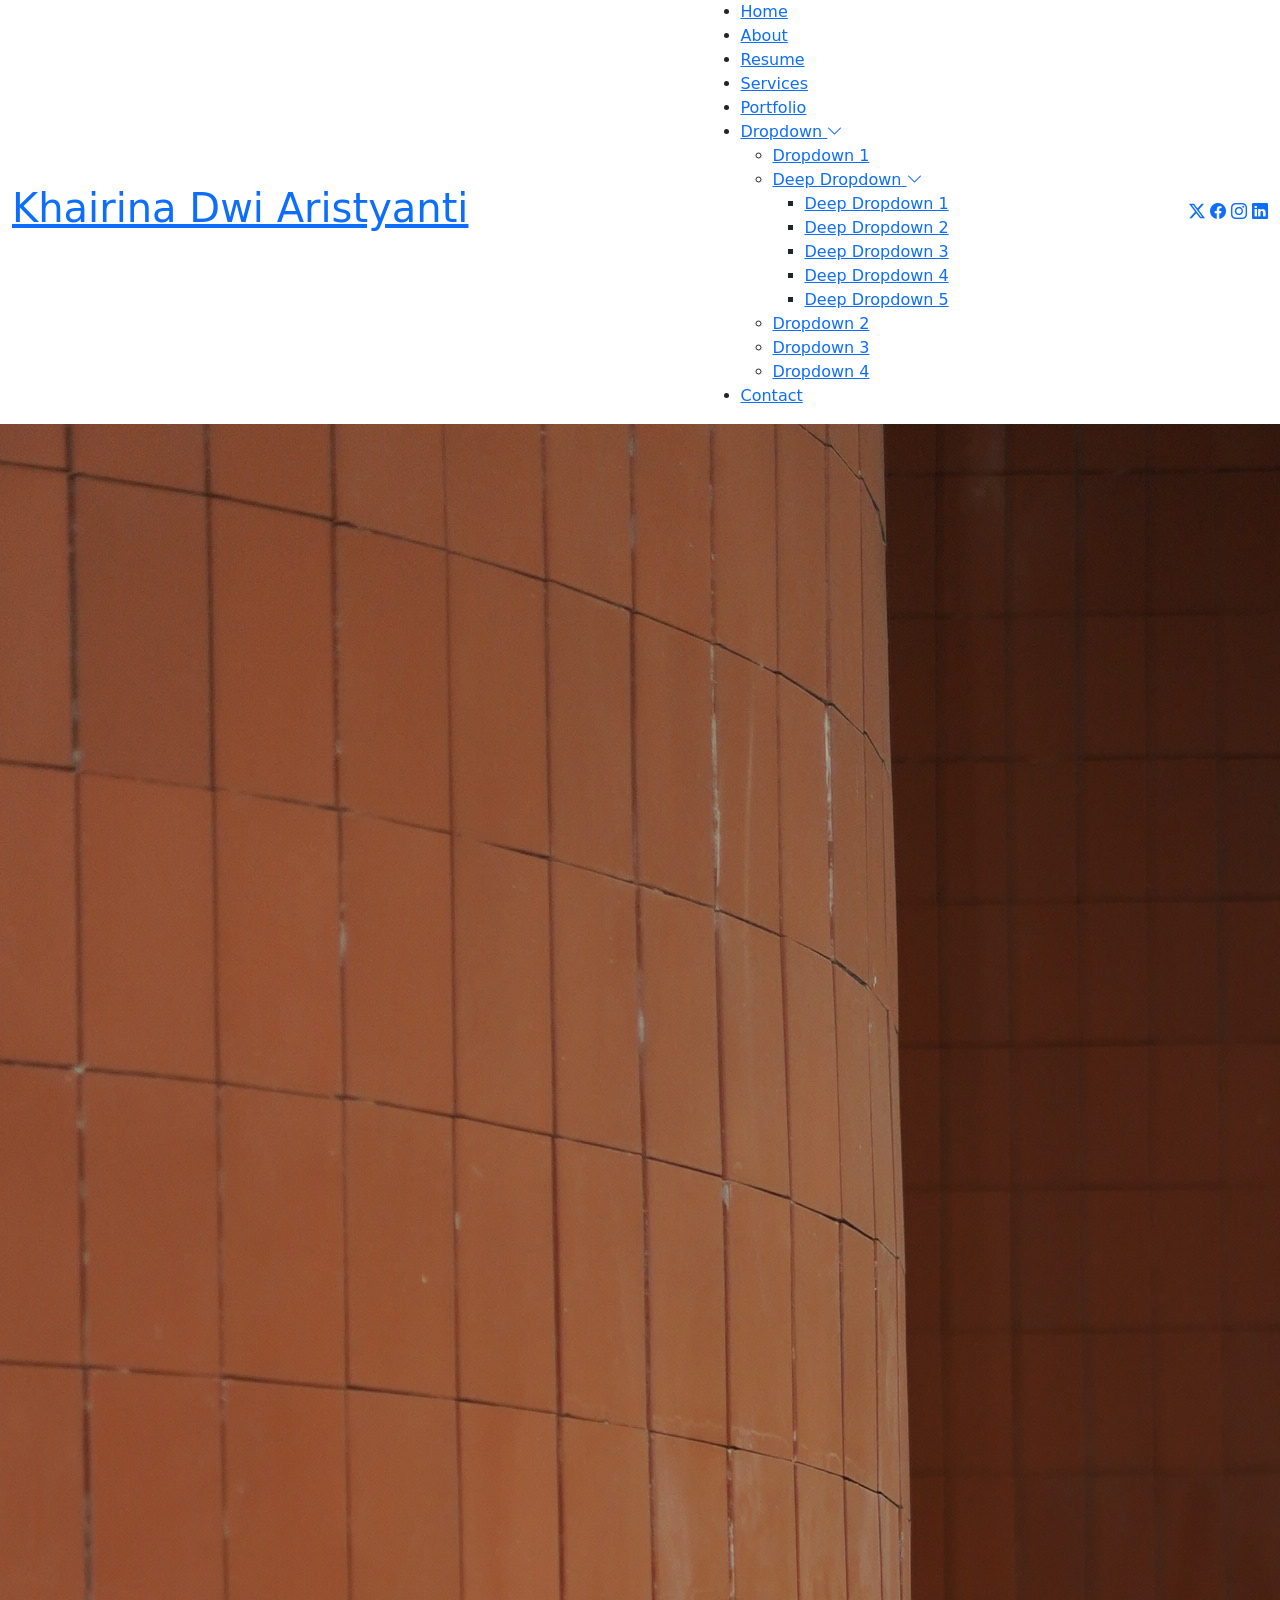
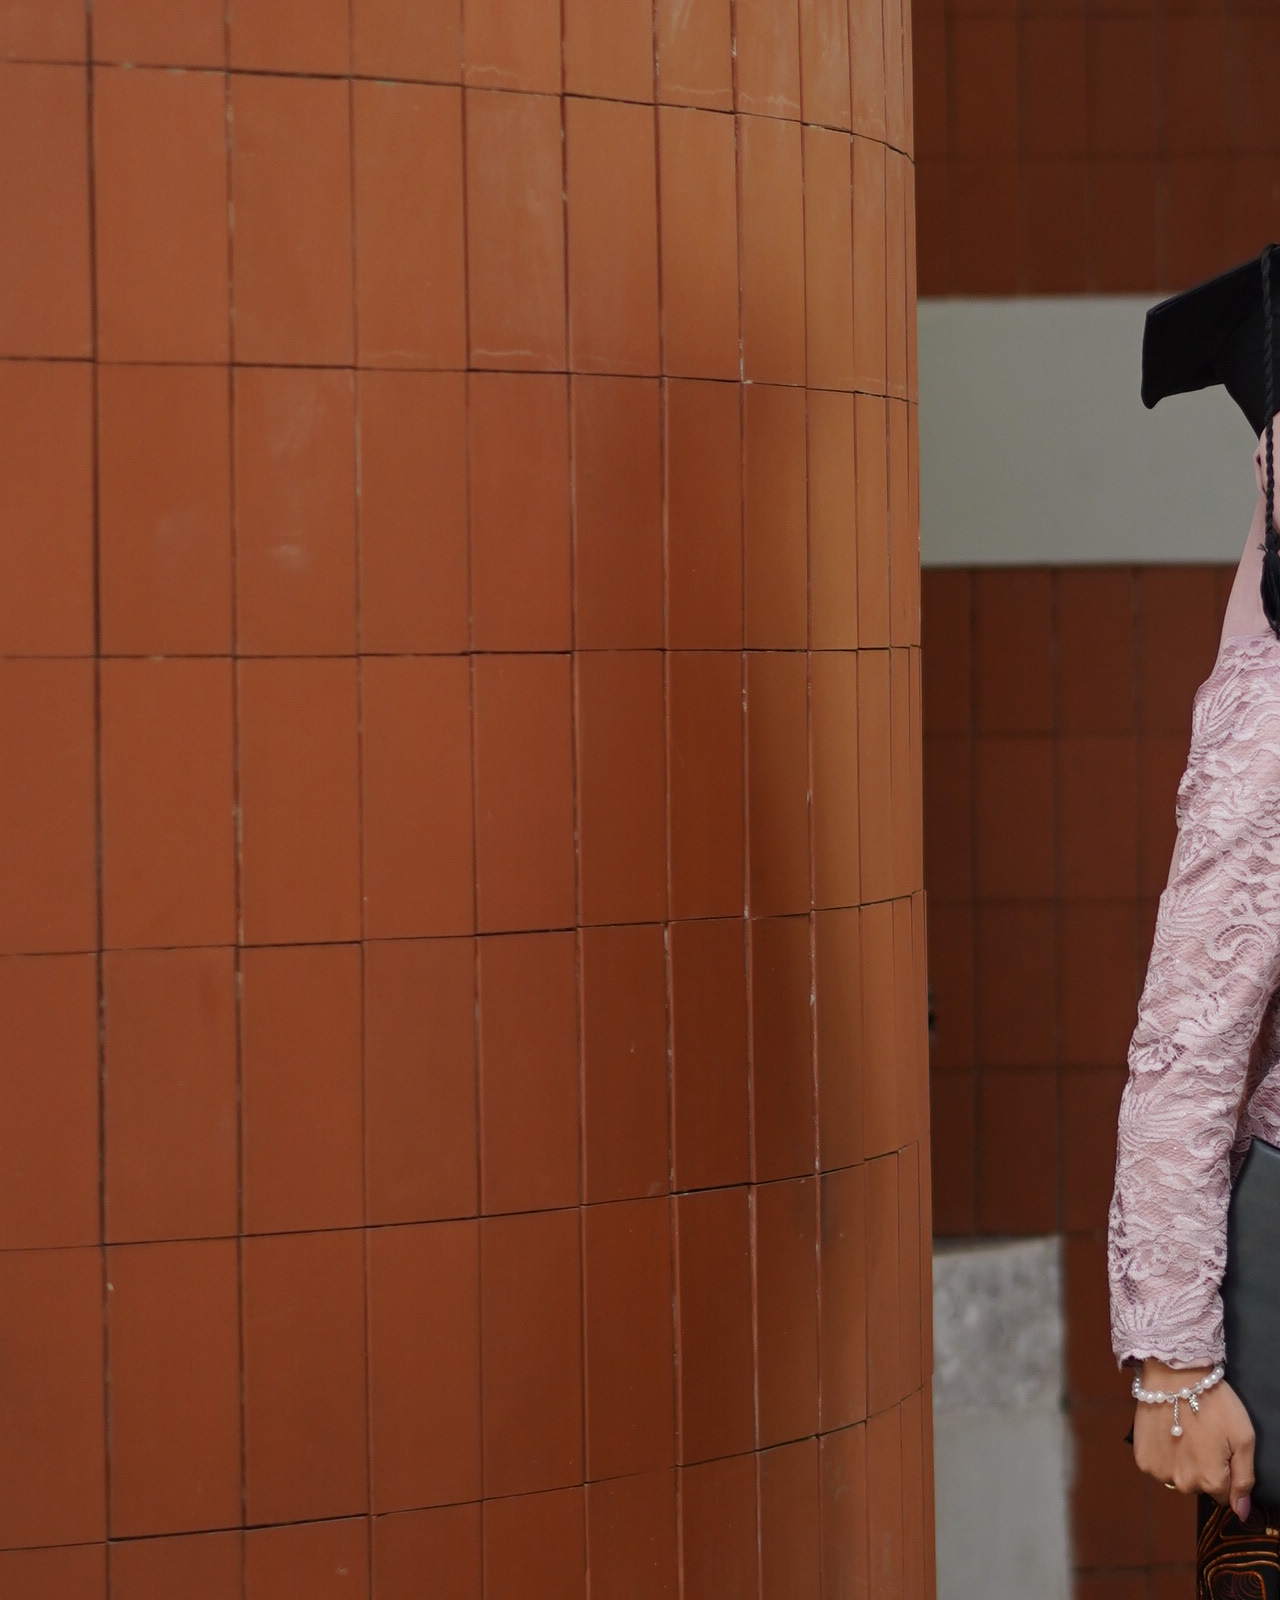
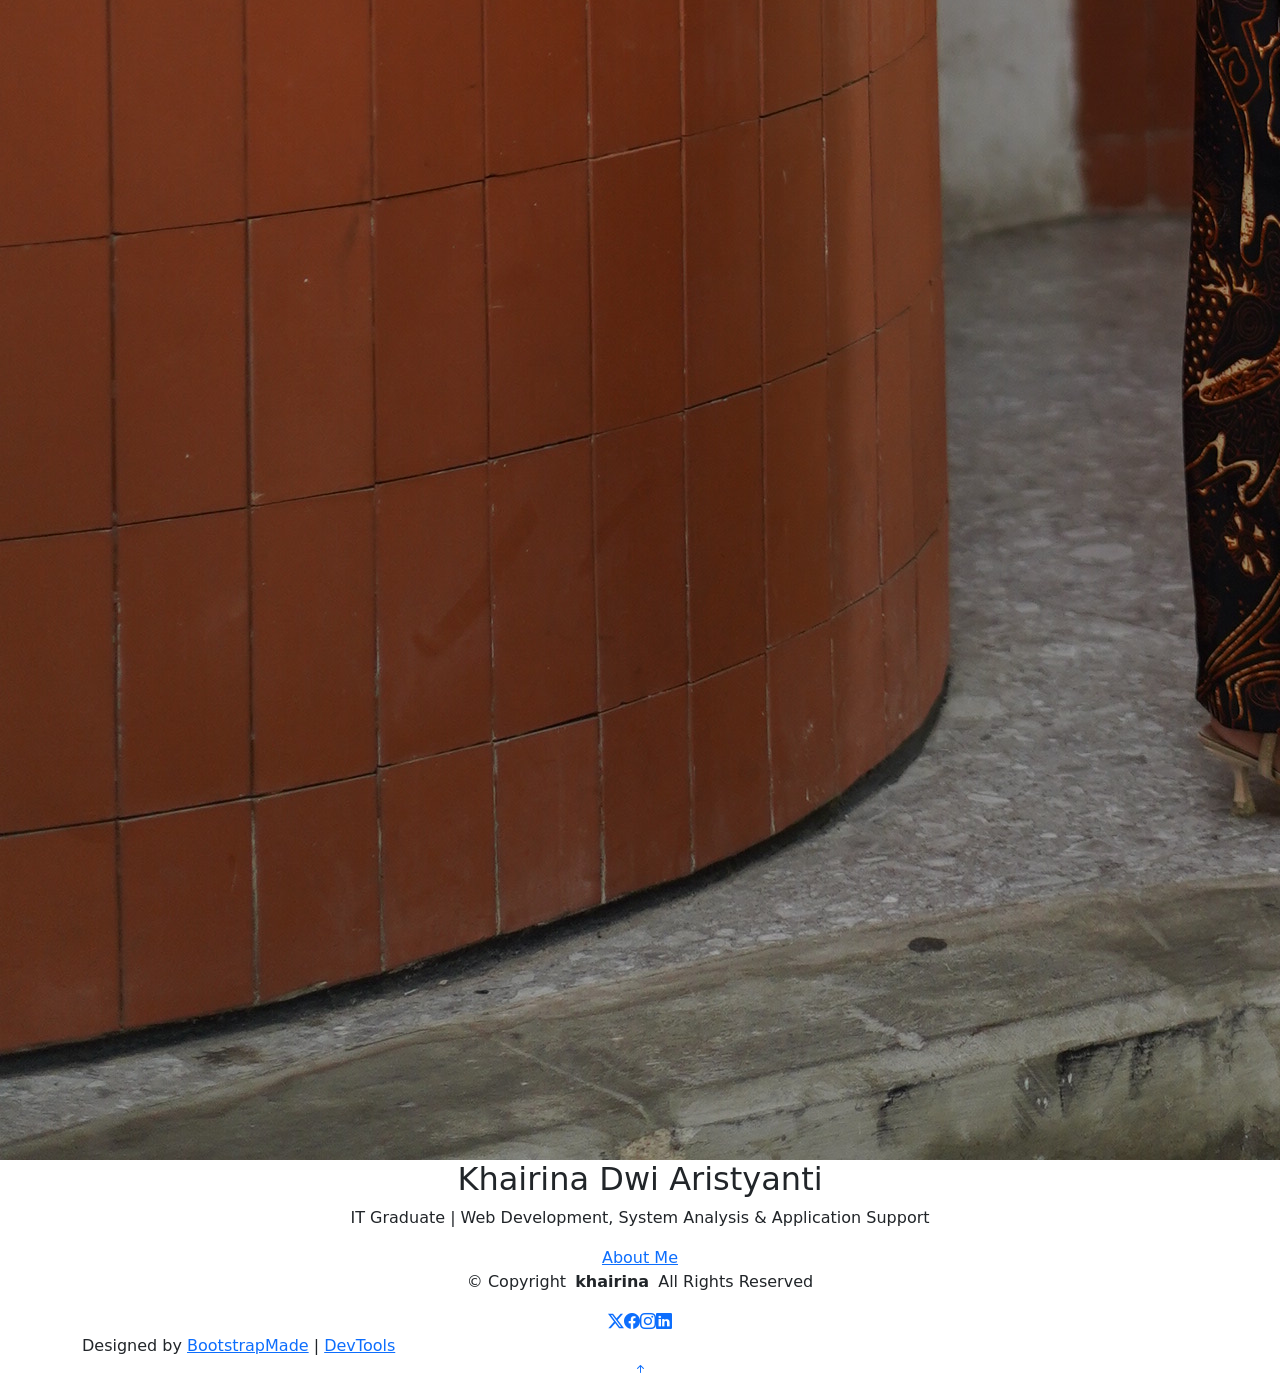
==== index.html @ f82ed117 "first" ====
<!DOCTYPE html>
<html lang="en">

<head>
  <meta charset="utf-8">
  <meta content="width=device-width, initial-scale=1.0" name="viewport">
  <title>Khairina Dwi Aristyanti</title>
  <meta name="description" content="Website portfolio Khairina">
  <meta name="keywords" content="portfolio">

  <!-- Favicons -->
  <link href="assets/img/favicon.png" rel="icon">
  <link href="assets/img/apple-touch-icon.png" rel="apple-touch-icon">

  <!-- Fonts -->
  <link href="https://fonts.googleapis.com" rel="preconnect">
  <link href="https://fonts.gstatic.com" rel="preconnect" crossorigin>
  <link href="https://fonts.googleapis.com/css2?family=Roboto:ital,wght@0,100;0,300;0,400;0,500;0,700;0,900;1,100;1,300;1,400;1,500;1,700;1,900&family=Poppins:ital,wght@0,100;0,200;0,300;0,400;0,500;0,600;0,700;0,800;0,900;1,100;1,200;1,300;1,400;1,500;1,600;1,700;1,800;1,900&family=Raleway:ital,wght@0,100;0,200;0,300;0,400;0,500;0,600;0,700;0,800;0,900;1,100;1,200;1,300;1,400;1,500;1,600;1,700;1,800;1,900&display=swap" rel="stylesheet">

  <!-- Vendor CSS Files -->
  <link href="assets/vendor/bootstrap/css/bootstrap.min.css" rel="stylesheet">
  <link href="assets/vendor/bootstrap-icons/bootstrap-icons.css" rel="stylesheet">
  <link href="assets/vendor/aos/aos.css" rel="stylesheet">
  <link href="assets/vendor/swiper/swiper-bundle.min.css" rel="stylesheet">
  <link href="assets/vendor/glightbox/css/glightbox.min.css" rel="stylesheet">

  <!-- Main CSS File -->
  <link href="assets/css/main.css" rel="stylesheet">

  <!-- =======================================================
  * Template Name: Kelly
  * Template URL: https://bootstrapmade.com/kelly-free-bootstrap-cv-resume-html-template/
  * Updated: Aug 07 2024 with Bootstrap v5.3.3
  * Author: BootstrapMade.com
  * License: https://bootstrapmade.com/license/
  ======================================================== -->
</head>

<body class="index-page">

  <header id="header" class="header d-flex align-items-center light-background sticky-top">
    <div class="container-fluid position-relative d-flex align-items-center justify-content-between">

      <a href="index.html" class="logo d-flex align-items-center me-auto me-xl-0">
        <!-- Uncomment the line below if you also wish to use an image logo -->
        <!-- <img src="assets/img/logo.png" alt=""> -->
        <h1 class="sitename">Khairina Dwi Aristyanti</h1>
      </a>

      <nav id="navmenu" class="navmenu">
        <ul>
          <li><a href="index.html" class="active">Home</a></li>
          <li><a href="about.html">About</a></li>
          <li><a href="resume.html">Resume</a></li>
          <li><a href="services.html">Services</a></li>
          <li><a href="portfolio.html">Portfolio</a></li>
          <li class="dropdown"><a href="#"><span>Dropdown</span> <i class="bi bi-chevron-down toggle-dropdown"></i></a>
            <ul>
              <li><a href="#">Dropdown 1</a></li>
              <li class="dropdown"><a href="#"><span>Deep Dropdown</span> <i class="bi bi-chevron-down toggle-dropdown"></i></a>
                <ul>
                  <li><a href="#">Deep Dropdown 1</a></li>
                  <li><a href="#">Deep Dropdown 2</a></li>
                  <li><a href="#">Deep Dropdown 3</a></li>
                  <li><a href="#">Deep Dropdown 4</a></li>
                  <li><a href="#">Deep Dropdown 5</a></li>
                </ul>
              </li>
              <li><a href="#">Dropdown 2</a></li>
              <li><a href="#">Dropdown 3</a></li>
              <li><a href="#">Dropdown 4</a></li>
            </ul>
          </li>
          <li><a href="contact.html">Contact</a></li>
        </ul>
        <i class="mobile-nav-toggle d-xl-none bi bi-list"></i>
      </nav>

      <div class="header-social-links">
        <a href="#" class="twitter"><i class="bi bi-twitter-x"></i></a>
        <a href="#" class="facebook"><i class="bi bi-facebook"></i></a>
        <a href="#" class="instagram"><i class="bi bi-instagram"></i></a>
        <a href="#" class="linkedin"><i class="bi bi-linkedin"></i></a>
      </div>

    </div>
  </header>

  <main class="main">

    <!-- Hero Section -->
    <section id="hero" class="hero section">

      <img src="assets/img/bg.JPG" alt="" data-aos="fade-in">

      <div class="container text-center" data-aos="zoom-out" data-aos-delay="100">
        <div class="row justify-content-center">
          <div class="col-lg-8">
            <h2>Khairina Dwi Aristyanti</h2>
            <p>IT Graduate | Web Development, System Analysis & Application Support</p>
            <a href="about.html" class="btn-get-started">About Me</a>
          </div>
        </div>
      </div>

    </section><!-- /Hero Section -->

  </main>

  <footer id="footer" class="footer light-background">

    <div class="container">
      <div class="copyright text-center ">
        <p>© <span>Copyright</span> <strong class="px-1 sitename">khairina</strong> <span>All Rights Reserved<br></span></p>
      </div>
      <div class="social-links d-flex justify-content-center">
        <a href=""><i class="bi bi-twitter-x"></i></a>
        <a href=""><i class="bi bi-facebook"></i></a>
        <a href=""><i class="bi bi-instagram"></i></a>
        <a href=""><i class="bi bi-linkedin"></i></a>
      </div>
      <div class="credits">
        <!-- All the links in the footer should remain intact. -->
        <!-- You can delete the links only if you've purchased the pro version. -->
        <!-- Licensing information: https://bootstrapmade.com/license/ -->
        <!-- Purchase the pro version with working PHP/AJAX contact form: [buy-url] -->
        Designed by <a href="https://bootstrapmade.com/">BootstrapMade</a> | <a href="https://bootstrapmade.com/tools/">DevTools</a>
      </div>
    </div>

  </footer>

  <!-- Scroll Top -->
  <a href="#" id="scroll-top" class="scroll-top d-flex align-items-center justify-content-center"><i class="bi bi-arrow-up-short"></i></a>

  <!-- Preloader -->
  <div id="preloader"></div>

  <!-- Vendor JS Files -->
  <script src="assets/vendor/bootstrap/js/bootstrap.bundle.min.js"></script>
  <script src="assets/vendor/php-email-form/validate.js"></script>
  <script src="assets/vendor/aos/aos.js"></script>
  <script src="assets/vendor/waypoints/noframework.waypoints.js"></script>
  <script src="assets/vendor/purecounter/purecounter_vanilla.js"></script>
  <script src="assets/vendor/swiper/swiper-bundle.min.js"></script>
  <script src="assets/vendor/glightbox/js/glightbox.min.js"></script>
  <script src="assets/vendor/imagesloaded/imagesloaded.pkgd.min.js"></script>
  <script src="assets/vendor/isotope-layout/isotope.pkgd.min.js"></script>

  <!-- Main JS File -->
  <script src="assets/js/main.js"></script>

</body>

</html>
---- assets/css/main.css ----
/**
* Template Name: Kelly
* Template URL: https://bootstrapmade.com/kelly-free-bootstrap-cv-resume-html-template/
* Updated: Aug 07 2024 with Bootstrap v5.3.3
* Author: BootstrapMade.com
* License: https://bootstrapmade.com/license/
*/

/*--------------------------------------------------------------
# Font & Color Variables
# Help: https://bootstrapmade.com/color-system/
--------------------------------------------------------------*/
/* Fonts */
:root {
  --default-font: "Roboto",  system-ui, -apple-system, "Segoe UI", Roboto, "Helvetica Neue", Arial, "Noto Sans", "Liberation Sans", sans-serif, "Apple Color Emoji", "Segoe UI Emoji", "Segoe UI Symbol", "Noto Color Emoji";
  --heading-font: "Raleway",  sans-serif;
  --nav-font: "Poppins",  sans-serif;
}

/* Global Colors - The following color variables are used throughout the website. Updating them here will change the color scheme of the entire website */
:root { 
  --background-color: #ffffff; /* Background color for the entire website, including individual sections */
  --default-color: #444444; /* Default color used for the majority of the text content across the entire website */
  --heading-color: #222222; /* Color for headings, subheadings and title throughout the website */
  --accent-color: #34b7a7; /* Accent color that represents your brand on the website. It's used for buttons, links, and other elements that need to stand out */
  --surface-color: #ffffff; /* The surface color is used as a background of boxed elements within sections, such as cards, icon boxes, or other elements that require a visual separation from the global background. */
  --contrast-color: #ffffff; /* Contrast color for text, ensuring readability against backgrounds of accent, heading, or default colors. */
}

/* Nav Menu Colors - The following color variables are used specifically for the navigation menu. They are separate from the global colors to allow for more customization options */
:root {
  --nav-color: #444444;  /* The default color of the main navmenu links */
  --nav-hover-color: #34b7a7; /* Applied to main navmenu links when they are hovered over or active */
  --nav-mobile-background-color: #ffffff; /* Used as the background color for mobile navigation menu */
  --nav-dropdown-background-color: #ffffff; /* Used as the background color for dropdown items that appear when hovering over primary navigation items */
  --nav-dropdown-color: #444444; /* Used for navigation links of the dropdown items in the navigation menu. */
  --nav-dropdown-hover-color: #34b7a7; /* Similar to --nav-hover-color, this color is applied to dropdown navigation links when they are hovered over. */
}

/* Color Presets - These classes override global colors when applied to any section or element, providing reuse of the sam color scheme. */

.light-background {
  --background-color: #e9e8e6;
  --surface-color: #ffffff;
}

.dark-background {
  --background-color: #060606;
  --default-color: #ffffff;
  --heading-color: #ffffff;
  --surface-color: #252525;
  --contrast-color: #ffffff;
}

/* Smooth scroll */
:root {
  scroll-behavior: smooth;
}

/*--------------------------------------------------------------
# General Styling & Shared Classes
--------------------------------------------------------------*/
body {
  color: var(--default-color);
  background-color: var(--background-color);
  font-family: var(--default-font);
}

a {
  color: var(--accent-color);
  text-decoration: none;
  transition: 0.3s;
}

a:hover {
  color: color-mix(in srgb, var(--accent-color), transparent 25%);
  text-decoration: none;
}

h1,
h2,
h3,
h4,
h5,
h6 {
  color: var(--heading-color);
  font-family: var(--heading-font);
}

/* PHP Email Form Messages
------------------------------*/
.php-email-form .error-message {
  display: none;
  background: #df1529;
  color: #ffffff;
  text-align: left;
  padding: 15px;
  margin-bottom: 24px;
  font-weight: 600;
}

.php-email-form .sent-message {
  display: none;
  color: #ffffff;
  background: #059652;
  text-align: center;
  padding: 15px;
  margin-bottom: 24px;
  font-weight: 600;
}

.php-email-form .loading {
  display: none;
  background: var(--surface-color);
  text-align: center;
  padding: 15px;
  margin-bottom: 24px;
}

.php-email-form .loading:before {
  content: "";
  display: inline-block;
  border-radius: 50%;
  width: 24px;
  height: 24px;
  margin: 0 10px -6px 0;
  border: 3px solid var(--accent-color);
  border-top-color: var(--surface-color);
  animation: php-email-form-loading 1s linear infinite;
}

@keyframes php-email-form-loading {
  0% {
    transform: rotate(0deg);
  }

  100% {
    transform: rotate(360deg);
  }
}

/*--------------------------------------------------------------
# Global Header
--------------------------------------------------------------*/
.header {
  color: var(--default-color);
  background-color: var(--background-color);
  padding: 15px 0;
  transition: all 0.5s;
  z-index: 997;
  box-shadow: 0px 0 18px rgba(0, 0, 0, 0.1);
}

.header .logo {
  line-height: 1;
}

.header .logo img {
  max-height: 36px;
  margin-right: 8px;
}

.header .logo h1 {
  font-size: 32px;
  margin: 0;
  font-weight: 300;
  text-transform: uppercase;
  color: var(--heading-color);
}

.header .header-social-links {
  padding-right: 15px;
}

.header .header-social-links a {
  color: color-mix(in srgb, var(--default-color), transparent 40%);
  padding-left: 6px;
  display: inline-block;
  transition: 0.3s;
  font-size: 16px;
}

.header .header-social-links a:hover {
  color: var(--accent-color);
}

.header .header-social-links a i {
  line-height: 0px;
}

@media (max-width: 1200px) {
  .header .logo {
    order: 1;
  }

  .header .header-social-links {
    order: 2;
  }

  .header .navmenu {
    order: 3;
  }
}

/*--------------------------------------------------------------
# Navigation Menu
--------------------------------------------------------------*/
/* Desktop Navigation */
@media (min-width: 1200px) {
  .navmenu {
    padding: 0;
  }

  .navmenu ul {
    margin: 0;
    padding: 0;
    display: flex;
    list-style: none;
    align-items: center;
  }

  .navmenu li {
    position: relative;
  }

  .navmenu>ul>li {
    white-space: nowrap;
    padding: 15px 14px;
  }

  .navmenu>ul>li:last-child {
    padding-right: 0;
  }

  .navmenu a,
  .navmenu a:focus {
    color: var(--nav-color);
    font-size: 15px;
    padding: 0 2px;
    font-family: var(--nav-font);
    font-weight: 400;
    display: flex;
    align-items: center;
    justify-content: space-between;
    white-space: nowrap;
    transition: 0.3s;
    position: relative;
  }

  .navmenu a i,
  .navmenu a:focus i {
    font-size: 12px;
    line-height: 0;
    margin-left: 5px;
    transition: 0.3s;
  }

  .navmenu>ul>li>a:before {
    content: "";
    position: absolute;
    height: 2px;
    bottom: -6px;
    left: 0;
    background-color: var(--nav-hover-color);
    visibility: hidden;
    width: 0px;
    transition: all 0.3s ease-in-out 0s;
  }

  .navmenu a:hover:before,
  .navmenu li:hover>a:before,
  .navmenu .active:before {
    visibility: visible;
    width: 25px;
  }

  .navmenu li:hover>a,
  .navmenu .active,
  .navmenu .active:focus {
    color: var(--nav-hover-color);
  }

  .navmenu .dropdown ul {
    margin: 0;
    padding: 10px 0;
    background: var(--nav-dropdown-background-color);
    display: block;
    position: absolute;
    visibility: hidden;
    left: 14px;
    top: 130%;
    opacity: 0;
    transition: 0.3s;
    border-radius: 4px;
    z-index: 99;
    box-shadow: 0px 0px 30px rgba(0, 0, 0, 0.1);
  }

  .navmenu .dropdown ul li {
    min-width: 200px;
  }

  .navmenu .dropdown ul a {
    padding: 10px 20px;
    font-size: 15px;
    text-transform: none;
    color: var(--nav-dropdown-color);
  }

  .navmenu .dropdown ul a i {
    font-size: 12px;
  }

  .navmenu .dropdown ul a:hover,
  .navmenu .dropdown ul .active:hover,
  .navmenu .dropdown ul li:hover>a {
    color: var(--nav-dropdown-hover-color);
  }

  .navmenu .dropdown:hover>ul {
    opacity: 1;
    top: 100%;
    visibility: visible;
  }

  .navmenu .dropdown .dropdown ul {
    top: 0;
    left: -90%;
    visibility: hidden;
  }

  .navmenu .dropdown .dropdown:hover>ul {
    opacity: 1;
    top: 0;
    left: -100%;
    visibility: visible;
  }
}

/* Mobile Navigation */
@media (max-width: 1199px) {
  .mobile-nav-toggle {
    color: var(--nav-color);
    font-size: 28px;
    line-height: 0;
    margin-right: 10px;
    cursor: pointer;
    transition: color 0.3s;
  }

  .navmenu {
    padding: 0;
    z-index: 9997;
  }

  .navmenu ul {
    display: none;
    list-style: none;
    position: absolute;
    inset: 60px 20px 20px 20px;
    padding: 10px 0;
    margin: 0;
    border-radius: 6px;
    background-color: var(--nav-mobile-background-color);
    border: 1px solid color-mix(in srgb, var(--default-color), transparent 90%);
    box-shadow: none;
    overflow-y: auto;
    transition: 0.3s;
    z-index: 9998;
  }

  .navmenu a,
  .navmenu a:focus {
    color: var(--nav-dropdown-color);
    padding: 10px 20px;
    font-family: var(--nav-font);
    font-size: 17px;
    font-weight: 500;
    display: flex;
    align-items: center;
    justify-content: space-between;
    white-space: nowrap;
    transition: 0.3s;
  }

  .navmenu a i,
  .navmenu a:focus i {
    font-size: 12px;
    line-height: 0;
    margin-left: 5px;
    width: 30px;
    height: 30px;
    display: flex;
    align-items: center;
    justify-content: center;
    border-radius: 50%;
    transition: 0.3s;
    background-color: color-mix(in srgb, var(--accent-color), transparent 90%);
  }

  .navmenu a i:hover,
  .navmenu a:focus i:hover {
    background-color: var(--accent-color);
    color: var(--contrast-color);
  }

  .navmenu a:hover,
  .navmenu .active,
  .navmenu .active:focus {
    color: var(--nav-dropdown-hover-color);
  }

  .navmenu .active i,
  .navmenu .active:focus i {
    background-color: var(--accent-color);
    color: var(--contrast-color);
    transform: rotate(180deg);
  }

  .navmenu .dropdown ul {
    position: static;
    display: none;
    z-index: 99;
    padding: 10px 0;
    margin: 10px 20px;
    background-color: var(--nav-dropdown-background-color);
    transition: all 0.5s ease-in-out;
  }

  .navmenu .dropdown ul ul {
    background-color: rgba(33, 37, 41, 0.1);
  }

  .navmenu .dropdown>.dropdown-active {
    display: block;
    background-color: rgba(33, 37, 41, 0.03);
  }

  .mobile-nav-active {
    overflow: hidden;
  }

  .mobile-nav-active .mobile-nav-toggle {
    color: #fff;
    position: absolute;
    font-size: 32px;
    top: 15px;
    right: 15px;
    margin-right: 0;
    z-index: 9999;
  }

  .mobile-nav-active .navmenu {
    position: fixed;
    overflow: hidden;
    inset: 0;
    background: rgba(33, 37, 41, 0.8);
    transition: 0.3s;
  }

  .mobile-nav-active .navmenu>ul {
    display: block;
  }
}

/*--------------------------------------------------------------
# Global Footer
--------------------------------------------------------------*/
.footer {
  color: var(--default-color);
  background-color: var(--background-color);
  font-size: 14px;
  padding: 40px 0;
  position: relative;
}

.footer .copyright p {
  margin-bottom: 0;
}

.footer .social-links {
  margin-top: 20px;
}

.footer .social-links a {
  display: flex;
  align-items: center;
  justify-content: center;
  width: 40px;
  height: 40px;
  border-radius: 50%;
  border: 1px solid color-mix(in srgb, var(--default-color), transparent 50%);
  font-size: 16px;
  color: color-mix(in srgb, var(--default-color), transparent 50%);
  margin: 0 5px;
  transition: 0.3s;
}

.footer .social-links a:hover {
  color: var(--accent-color);
  border-color: var(--accent-color);
}

.footer .credits {
  margin-top: 10px;
  font-size: 13px;
  text-align: center;
}

/*--------------------------------------------------------------
# Preloader
--------------------------------------------------------------*/
#preloader {
  position: fixed;
  inset: 0;
  z-index: 9999;
  overflow: hidden;
  background-color: var(--background-color);
  transition: all 0.6s ease-out;
  width: 100%;
  height: 100vh;
}

#preloader:before,
#preloader:after {
  content: "";
  position: absolute;
  border: 4px solid var(--accent-color);
  border-radius: 50%;
  animation: animate-preloader 2s cubic-bezier(0, 0.2, 0.8, 1) infinite;
}

#preloader:after {
  animation-delay: -0.5s;
}

@keyframes animate-preloader {
  0% {
    width: 10px;
    height: 10px;
    top: calc(50% - 5px);
    left: calc(50% - 5px);
    opacity: 1;
  }

  100% {
    width: 72px;
    height: 72px;
    top: calc(50% - 36px);
    left: calc(50% - 36px);
    opacity: 0;
  }
}

/*--------------------------------------------------------------
# Scroll Top Button
--------------------------------------------------------------*/
.scroll-top {
  position: fixed;
  visibility: hidden;
  opacity: 0;
  right: 15px;
  bottom: -15px;
  z-index: 99999;
  background-color: var(--accent-color);
  width: 44px;
  height: 44px;
  border-radius: 50px;
  transition: all 0.4s;
}

.scroll-top i {
  font-size: 24px;
  color: var(--contrast-color);
  line-height: 0;
}

.scroll-top:hover {
  background-color: color-mix(in srgb, var(--accent-color), transparent 20%);
  color: var(--contrast-color);
}

.scroll-top.active {
  visibility: visible;
  opacity: 1;
  bottom: 15px;
}

/*--------------------------------------------------------------
# Disable aos animation delay on mobile devices
--------------------------------------------------------------*/
@media screen and (max-width: 768px) {
  [data-aos-delay] {
    transition-delay: 0 !important;
  }
}

/*--------------------------------------------------------------
# Global Page Titles & Breadcrumbs
--------------------------------------------------------------*/
.page-title {
  color: var(--default-color);
  background-color: var(--background-color);
  padding: 25px 0;
  position: relative;
  border-bottom: 1px solid color-mix(in srgb, var(--default-color), transparent 85%);
}

.page-title h1 {
  font-size: 24px;
  font-weight: 400;
}

.page-title .breadcrumbs ol {
  display: flex;
  flex-wrap: wrap;
  list-style: none;
  padding: 0;
  margin: 0;
  font-size: 14px;
  font-weight: 400;
}

.page-title .breadcrumbs ol li+li {
  padding-left: 10px;
}

.page-title .breadcrumbs ol li+li::before {
  content: "/";
  display: inline-block;
  padding-right: 10px;
  color: color-mix(in srgb, var(--default-color), transparent 70%);
}

/*--------------------------------------------------------------
# Global Sections
--------------------------------------------------------------*/
section,
.section {
  color: var(--default-color);
  background-color: var(--background-color);
  padding: 60px 0;
  scroll-margin-top: 100px;
  overflow: clip;
}

@media (max-width: 1199px) {

  section,
  .section {
    scroll-margin-top: 66px;
  }
}

/*--------------------------------------------------------------
# Global Section Titles
--------------------------------------------------------------*/
.section-title {
  text-align: center;
  padding-bottom: 60px;
  position: relative;
}

.section-title h2 {
  font-size: 32px;
  font-weight: 700;
  margin-bottom: 20px;
  padding-bottom: 20px;
  position: relative;
}

.section-title h2:after {
  content: "";
  position: absolute;
  display: block;
  width: 50px;
  height: 3px;
  background: var(--accent-color);
  left: 0;
  right: 0;
  bottom: 0;
  margin: auto;
}

.section-title p {
  margin-bottom: 0;
}

/*--------------------------------------------------------------
# Hero Section
--------------------------------------------------------------*/
.hero {
  width: 100%;
  min-height: calc(100vh - 82px);
  position: relative;
  padding: 80px 0;
  display: flex;
  align-items: center;
  justify-content: center;
}

@media (max-width: 1200px) {
  .hero {
    min-height: calc(100vh - 68px);
  }
}

.hero img {
  position: absolute;
  inset: 0;
  display: block;
  width: 100%;
  height: 100%;
  object-fit: cover;
  z-index: 1;
}

.hero .container {
  position: relative;
  z-index: 3;
}

.hero h2 {
  margin: 0;
  font-size: 48px;
  font-weight: 700;
}

.hero p {
  margin: 10px 0 0 0;
  font-size: 24px;
  color: var(--heading-color);
}

.hero .btn-get-started {
  color: var(--contrast-color);
  background: var(--accent-color);
  font-family: var(--heading-font);
  text-transform: uppercase;
  font-weight: 600;
  font-size: 12px;
  letter-spacing: 1px;
  display: inline-block;
  padding: 12px 40px;
  border-radius: 50px;
  transition: 0.5s;
  margin-top: 30px;
}

.hero .btn-get-started:hover {
  background: color-mix(in srgb, var(--accent-color) 90%, white 20%);
}

@media (max-width: 768px) {
  .hero h2 {
    font-size: 32px;
  }

  .hero p {
    font-size: 18px;
  }
}

/*--------------------------------------------------------------
# About Section
--------------------------------------------------------------*/
.about .content h2 {
  font-weight: 700;
  font-size: 24px;
}

.about .content ul {
  list-style: none;
  padding: 0;
}

.about .content ul li {
  margin-bottom: 20px;
  display: flex;
  align-items: center;
}

.about .content ul strong {
  margin-right: 10px;
}

.about .content ul i {
  font-size: 16px;
  margin-right: 5px;
  color: var(--accent-color);
  line-height: 0;
}

/*--------------------------------------------------------------
# Skills Section
--------------------------------------------------------------*/
.skills .progress {
  height: 60px;
  display: block;
  background: none;
  border-radius: 0;
}

.skills .progress .skill {
  color: var(--heading-color);
  padding: 0;
  margin: 0 0 6px 0;
  text-transform: uppercase;
  display: block;
  font-weight: 600;
  font-family: var(--heading-font);
}

.skills .progress .skill .val {
  float: right;
  font-style: normal;
}

.skills .progress-bar-wrap {
  background: color-mix(in srgb, var(--default-color), transparent 90%);
  height: 10px;
}

.skills .progress-bar {
  width: 1px;
  height: 10px;
  transition: 0.9s;
  background-color: var(--accent-color);
}

/*--------------------------------------------------------------
# Stats Section
--------------------------------------------------------------*/
.stats .stats-item {
  padding: 30px;
  width: 100%;
}

.stats .stats-item span {
  color: var(--heading-color);
  font-size: 48px;
  display: block;
  font-weight: 700;
  margin-bottom: 20px;
  padding-bottom: 20px;
  position: relative;
}

.stats .stats-item span:after {
  content: "";
  position: absolute;
  display: block;
  width: 25px;
  height: 3px;
  background: var(--accent-color);
  left: 0;
  right: 0;
  bottom: 0;
  margin: auto;
}

.stats .stats-item p {
  color: color-mix(in srgb, var(--default-color), transparent 40%);
  padding: 0;
  margin: 0;
  font-family: var(--heading-font);
  font-weight: 500;
}

/*--------------------------------------------------------------
# Testimonials Section
--------------------------------------------------------------*/
.testimonials .section-header {
  margin-bottom: 40px;
}

.testimonials .testimonials-carousel,
.testimonials .testimonials-slider {
  overflow: hidden;
}

.testimonials .testimonial-item {
  text-align: center;
}

.testimonials .testimonial-item .testimonial-img {
  width: 120px;
  border-radius: 50%;
  border: 4px solid var(--background-color);
  margin: 0 auto;
}

.testimonials .testimonial-item h3 {
  font-size: 20px;
  font-weight: bold;
  margin: 10px 0 5px 0;
}

.testimonials .testimonial-item h4 {
  font-size: 14px;
  color: color-mix(in srgb, var(--default-color), transparent 40%);
  margin: 0 0 15px 0;
}

.testimonials .testimonial-item .stars {
  margin-bottom: 15px;
}

.testimonials .testimonial-item .stars i {
  color: #ffc107;
  margin: 0 1px;
}

.testimonials .testimonial-item .quote-icon-left,
.testimonials .testimonial-item .quote-icon-right {
  color: color-mix(in srgb, var(--accent-color), transparent 50%);
  font-size: 26px;
  line-height: 0;
}

.testimonials .testimonial-item .quote-icon-left {
  display: inline-block;
  left: -5px;
  position: relative;
}

.testimonials .testimonial-item .quote-icon-right {
  display: inline-block;
  right: -5px;
  position: relative;
  top: 10px;
  transform: scale(-1, -1);
}

.testimonials .testimonial-item p {
  font-style: italic;
  margin: 0 auto 15px auto;
}

.testimonials .swiper-wrapper {
  height: auto;
}

.testimonials .swiper-pagination {
  margin-top: 20px;
  position: relative;
}

.testimonials .swiper-pagination .swiper-pagination-bullet {
  width: 12px;
  height: 12px;
  opacity: 1;
  background-color: color-mix(in srgb, var(--default-color), transparent 85%);
}

.testimonials .swiper-pagination .swiper-pagination-bullet-active {
  background-color: var(--accent-color);
}

@media (min-width: 992px) {
  .testimonials .testimonial-item p {
    width: 80%;
  }
}

/*--------------------------------------------------------------
# Resume Section
--------------------------------------------------------------*/
.resume .resume-title {
  color: var(--heading-color);
  font-size: 26px;
  font-weight: 700;
  margin-top: 20px;
  margin-bottom: 20px;
}

.resume .resume-item {
  padding: 0 0 20px 20px;
  margin-top: -2px;
  border-left: 2px solid var(--accent-color);
  position: relative;
}

.resume .resume-item h4 {
  line-height: 18px;
  font-size: 18px;
  font-weight: 600;
  text-transform: uppercase;
  color: color-mix(in srgb, var(--default-color), transparent 20%);
  margin-bottom: 10px;
}

.resume .resume-item h5 {
  font-size: 16px;
  padding: 5px 15px;
  display: inline-block;
  font-weight: 600;
  margin-bottom: 10px;
}

.resume .resume-item ul {
  padding-left: 20px;
}

.resume .resume-item ul li {
  padding-bottom: 10px;
}

.resume .resume-item:last-child {
  padding-bottom: 0;
}

.resume .resume-item::before {
  content: "";
  position: absolute;
  width: 16px;
  height: 16px;
  border-radius: 50px;
  left: -9px;
  top: 0;
  background: var(--background-color);
  border: 2px solid var(--accent-color);
}

/*--------------------------------------------------------------
# Services Section
--------------------------------------------------------------*/
.services .service-item {
  background-color: var(--surface-color);
  box-shadow: 0px 5px 90px 0px rgba(0, 0, 0, 0.1);
  height: 100%;
  padding: 60px 30px;
  text-align: center;
  transition: 0.3s;
  border-radius: 5px;
}

.services .service-item .icon {
  margin: 0 auto;
  width: 100px;
  height: 100px;
  display: flex;
  align-items: center;
  justify-content: center;
  transition: ease-in-out 0.3s;
  position: relative;
}

.services .service-item .icon i {
  font-size: 36px;
  transition: 0.5s;
  position: relative;
}

.services .service-item .icon svg {
  position: absolute;
  top: 0;
  left: 0;
}

.services .service-item .icon svg path {
  transition: 0.5s;
  fill: color-mix(in srgb, var(--default-color), transparent 95%);
}

.services .service-item h3 {
  font-weight: 700;
  margin: 10px 0 15px 0;
  font-size: 22px;
}

.services .service-item p {
  line-height: 24px;
  font-size: 14px;
  margin-bottom: 0;
}

.services .service-item:hover {
  box-shadow: 0px 5px 35px 0px rgba(0, 0, 0, 0.1);
}

.services .service-item.item-cyan i {
  color: #0dcaf0;
}

.services .service-item.item-cyan:hover .icon i {
  color: #fff;
}

.services .service-item.item-cyan:hover .icon path {
  fill: #0dcaf0;
}

.services .service-item.item-orange i {
  color: #fd7e14;
}

.services .service-item.item-orange:hover .icon i {
  color: #fff;
}

.services .service-item.item-orange:hover .icon path {
  fill: #fd7e14;
}

.services .service-item.item-teal i {
  color: #20c997;
}

.services .service-item.item-teal:hover .icon i {
  color: #fff;
}

.services .service-item.item-teal:hover .icon path {
  fill: #20c997;
}

.services .service-item.item-red i {
  color: #df1529;
}

.services .service-item.item-red:hover .icon i {
  color: #fff;
}

.services .service-item.item-red:hover .icon path {
  fill: #df1529;
}

.services .service-item.item-indigo i {
  color: #6610f2;
}

.services .service-item.item-indigo:hover .icon i {
  color: #fff;
}

.services .service-item.item-indigo:hover .icon path {
  fill: #6610f2;
}

.services .service-item.item-pink i {
  color: #f3268c;
}

.services .service-item.item-pink:hover .icon i {
  color: #fff;
}

.services .service-item.item-pink:hover .icon path {
  fill: #f3268c;
}

/*--------------------------------------------------------------
# Portfolio Section
--------------------------------------------------------------*/
.portfolio .portfolio-filters {
  padding: 0;
  margin: 0 auto 20px auto;
  list-style: none;
  text-align: center;
}

.portfolio .portfolio-filters li {
  cursor: pointer;
  display: inline-block;
  padding: 8px 20px 10px 20px;
  margin: 0;
  font-size: 15px;
  font-weight: 500;
  line-height: 1;
  margin-bottom: 5px;
  border-radius: 50px;
  transition: all 0.3s ease-in-out;
  font-family: var(--heading-font);
}

.portfolio .portfolio-filters li:hover,
.portfolio .portfolio-filters li.filter-active {
  color: var(--contrast-color);
  background-color: var(--accent-color);
}

.portfolio .portfolio-filters li:first-child {
  margin-left: 0;
}

.portfolio .portfolio-filters li:last-child {
  margin-right: 0;
}

@media (max-width: 575px) {
  .portfolio .portfolio-filters li {
    font-size: 14px;
    margin: 0 0 10px 0;
  }
}

.portfolio .portfolio-item {
  position: relative;
  overflow: hidden;
}

.portfolio .portfolio-item .portfolio-info {
  opacity: 0;
  position: absolute;
  left: 12px;
  right: 12px;
  bottom: -100%;
  z-index: 3;
  transition: all ease-in-out 0.5s;
  background: color-mix(in srgb, var(--surface-color), transparent 10%);
  padding: 15px;
}

.portfolio .portfolio-item .portfolio-info h4 {
  font-size: 18px;
  font-weight: 600;
  padding-right: 50px;
}

.portfolio .portfolio-item .portfolio-info p {
  color: color-mix(in srgb, var(--default-color), transparent 30%);
  font-size: 14px;
  margin-bottom: 0;
  padding-right: 50px;
}

.portfolio .portfolio-item .portfolio-info .preview-link,
.portfolio .portfolio-item .portfolio-info .details-link {
  position: absolute;
  right: 50px;
  font-size: 24px;
  top: calc(50% - 14px);
  color: color-mix(in srgb, var(--default-color), transparent 30%);
  transition: 0.3s;
  line-height: 0;
}

.portfolio .portfolio-item .portfolio-info .preview-link:hover,
.portfolio .portfolio-item .portfolio-info .details-link:hover {
  color: var(--accent-color);
}

.portfolio .portfolio-item .portfolio-info .details-link {
  right: 14px;
  font-size: 28px;
}

.portfolio .portfolio-item:hover .portfolio-info {
  opacity: 1;
  bottom: 0;
}

/*--------------------------------------------------------------
# Portfolio Details Section
--------------------------------------------------------------*/
.portfolio-details .portfolio-details-slider img {
  width: 100%;
}

.portfolio-details .portfolio-details-slider .swiper-pagination {
  margin-top: 20px;
  position: relative;
}

.portfolio-details .portfolio-details-slider .swiper-pagination .swiper-pagination-bullet {
  width: 12px;
  height: 12px;
  background-color: color-mix(in srgb, var(--default-color), transparent 85%);
  opacity: 1;
}

.portfolio-details .portfolio-details-slider .swiper-pagination .swiper-pagination-bullet-active {
  background-color: var(--accent-color);
}

.portfolio-details .portfolio-info {
  background-color: var(--surface-color);
  padding: 30px;
  box-shadow: 0px 0 30px rgba(0, 0, 0, 0.1);
}

.portfolio-details .portfolio-info h3 {
  font-size: 22px;
  font-weight: 700;
  margin-bottom: 20px;
  padding-bottom: 20px;
  border-bottom: 1px solid color-mix(in srgb, var(--default-color), transparent 85%);
}

.portfolio-details .portfolio-info ul {
  list-style: none;
  padding: 0;
  font-size: 15px;
}

.portfolio-details .portfolio-info ul li+li {
  margin-top: 10px;
}

.portfolio-details .portfolio-description {
  padding-top: 30px;
}

.portfolio-details .portfolio-description h2 {
  font-size: 26px;
  font-weight: 700;
  margin-bottom: 20px;
}

.portfolio-details .portfolio-description p {
  padding: 0;
  color: color-mix(in srgb, var(--default-color), transparent 30%);
}

/*--------------------------------------------------------------
# Contact Section
--------------------------------------------------------------*/
.contact .info-wrap {
  background-color: var(--surface-color);
  box-shadow: 0px 0px 20px rgba(0, 0, 0, 0.1);
  padding: 30px;
}

@media (max-width: 575px) {
  .contact .info-wrap {
    padding: 20px;
  }
}

.contact .info-item {
  margin-bottom: 40px;
}

.contact .info-item i {
  font-size: 20px;
  color: var(--accent-color);
  background: color-mix(in srgb, var(--accent-color), transparent 92%);
  width: 44px;
  height: 44px;
  display: flex;
  justify-content: center;
  align-items: center;
  border-radius: 50px;
  transition: all 0.3s ease-in-out;
  margin-right: 15px;
}

.contact .info-item h3 {
  padding: 0;
  font-size: 18px;
  font-weight: 700;
  margin-bottom: 5px;
}

.contact .info-item p {
  padding: 0;
  margin-bottom: 0;
  font-size: 14px;
}

.contact .info-item:hover i {
  background: var(--accent-color);
  color: var(--contrast-color);
}

.contact .php-email-form {
  background-color: var(--surface-color);
  height: 100%;
  padding: 30px;
  box-shadow: 0px 0px 20px rgba(0, 0, 0, 0.1);
}

@media (max-width: 575px) {
  .contact .php-email-form {
    padding: 20px;
  }
}

.contact .php-email-form input[type=text],
.contact .php-email-form input[type=email],
.contact .php-email-form textarea {
  font-size: 14px;
  padding: 10px 15px;
  box-shadow: none;
  border-radius: 0;
  color: var(--default-color);
  background-color: var(--surface-color);
  border-color: color-mix(in srgb, var(--default-color), transparent 80%);
}

.contact .php-email-form input[type=text]:focus,
.contact .php-email-form input[type=email]:focus,
.contact .php-email-form textarea:focus {
  border-color: var(--accent-color);
}

.contact .php-email-form input[type=text]::placeholder,
.contact .php-email-form input[type=email]::placeholder,
.contact .php-email-form textarea::placeholder {
  color: color-mix(in srgb, var(--default-color), transparent 70%);
}

.contact .php-email-form button[type=submit] {
  color: var(--contrast-color);
  background: var(--accent-color);
  border: 0;
  padding: 10px 30px;
  transition: 0.4s;
  border-radius: 50px;
}

.contact .php-email-form button[type=submit]:hover {
  background: color-mix(in srgb, var(--accent-color), transparent 25%);
}

/*--------------------------------------------------------------
# Starter Section Section
--------------------------------------------------------------*/
.starter-section {
  /* Add your styles here */
}
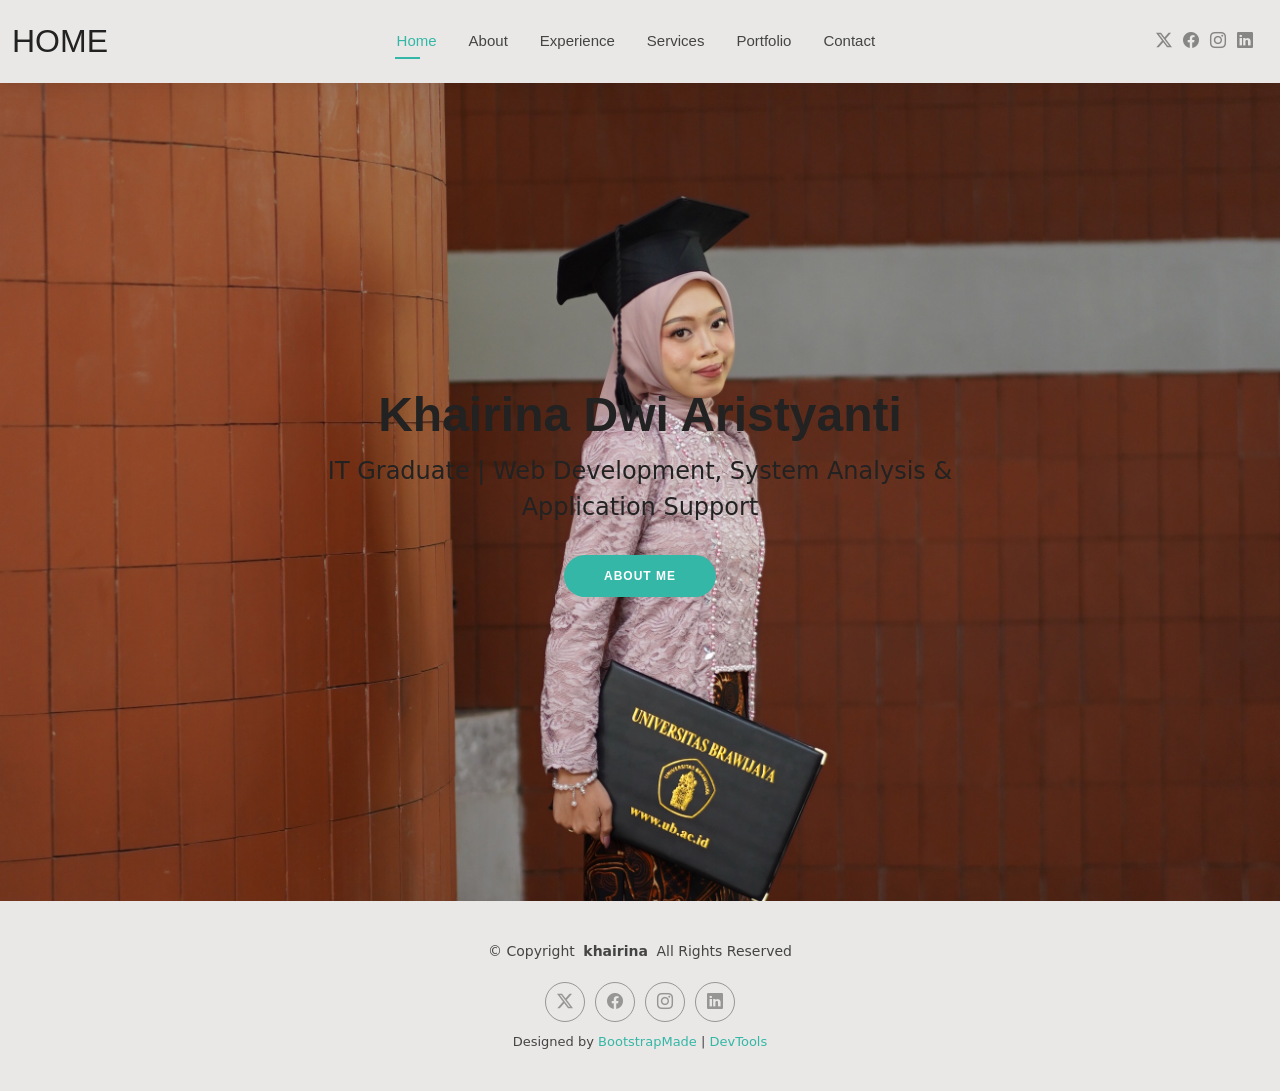
==== commit fc385472: "up about n resume" ====
--- a/index.html
+++ b/index.html
@@ -4,7 +4,7 @@
 <head>
   <meta charset="utf-8">
   <meta content="width=device-width, initial-scale=1.0" name="viewport">
-  <title>Khairina Dwi Aristyanti</title>
+  <title>Home</title>
   <meta name="description" content="Website portfolio Khairina">
   <meta name="keywords" content="portfolio">
 
@@ -44,33 +44,16 @@
       <a href="index.html" class="logo d-flex align-items-center me-auto me-xl-0">
         <!-- Uncomment the line below if you also wish to use an image logo -->
         <!-- <img src="assets/img/logo.png" alt=""> -->
-        <h1 class="sitename">Khairina Dwi Aristyanti</h1>
+        <h1 class="sitename">Home</h1>
       </a>
 
       <nav id="navmenu" class="navmenu">
         <ul>
           <li><a href="index.html" class="active">Home</a></li>
           <li><a href="about.html">About</a></li>
-          <li><a href="resume.html">Resume</a></li>
+          <li><a href="resume.html">Experience</a></li>
           <li><a href="services.html">Services</a></li>
           <li><a href="portfolio.html">Portfolio</a></li>
-          <li class="dropdown"><a href="#"><span>Dropdown</span> <i class="bi bi-chevron-down toggle-dropdown"></i></a>
-            <ul>
-              <li><a href="#">Dropdown 1</a></li>
-              <li class="dropdown"><a href="#"><span>Deep Dropdown</span> <i class="bi bi-chevron-down toggle-dropdown"></i></a>
-                <ul>
-                  <li><a href="#">Deep Dropdown 1</a></li>
-                  <li><a href="#">Deep Dropdown 2</a></li>
-                  <li><a href="#">Deep Dropdown 3</a></li>
-                  <li><a href="#">Deep Dropdown 4</a></li>
-                  <li><a href="#">Deep Dropdown 5</a></li>
-                </ul>
-              </li>
-              <li><a href="#">Dropdown 2</a></li>
-              <li><a href="#">Dropdown 3</a></li>
-              <li><a href="#">Dropdown 4</a></li>
-            </ul>
-          </li>
           <li><a href="contact.html">Contact</a></li>
         </ul>
         <i class="mobile-nav-toggle d-xl-none bi bi-list"></i>
--- a/assets/css/main.css
+++ b/assets/css/main.css
@@ -764,202 +764,152 @@
 /*--------------------------------------------------------------
 # About Section
 --------------------------------------------------------------*/
+/*--------------------------------------------------------------
+# About Section
+--------------------------------------------------------------*/
+
+.about .about-img img {
+  max-width: 100%;
+  border-radius: 20px;
+  box-shadow: 0 15px 40px rgba(0, 0, 0, 0.08);
+}
+
+.about .about-label {
+  display: inline-block;
+  font-size: 14px;
+  font-weight: 600;
+  letter-spacing: 2px;
+  margin-bottom: 12px;
+  color: var(--accent-color);
+}
+
 .about .content h2 {
+  font-size: 32px;
   font-weight: 700;
+  line-height: 1.3;
+  margin-bottom: 20px;
+}
+
+.about .content p {
+  line-height: 1.8;
+  color: color-mix(in srgb, var(--default-color), transparent 20%);
+  margin-bottom: 15px;
+}
+
+.about-highlights {
+  row-gap: 20px;
+}
+
+.about-item {
+  display: flex;
+  gap: 15px;
+  align-items: flex-start;
+  padding: 18px;
+  height: 100%;
+  border-radius: 12px;
+  background: color-mix(in srgb, var(--surface-color), var(--accent-color) 3%);
+  border: 1px solid color-mix(in srgb, var(--default-color), transparent 90%);
+  transition: 0.3s;
+}
+
+.about-item:hover {
+  transform: translateY(-3px);
+  box-shadow: 0 8px 25px rgba(0, 0, 0, 0.06);
+}
+
+.about-item > i {
   font-size: 24px;
-}
-
-.about .content ul {
-  list-style: none;
-  padding: 0;
-}
-
-.about .content ul li {
-  margin-bottom: 20px;
+  color: var(--accent-color);
+  margin-top: 3px;
+}
+
+.about-item h4 {
+  font-size: 17px;
+  font-weight: 600;
+  margin-bottom: 6px;
+}
+
+.about-item p {
+  font-size: 14px;
+  line-height: 1.6 !important;
+  margin: 0 !important;
+}
+
+@media (max-width: 991px) {
+  .about .content h2 {
+    font-size: 28px;
+  }
+
+  .about .about-img {
+    margin-bottom: 20px;
+  }
+}
+
+/*--------------------------------------------------------------
+# Skills Section
+--------------------------------------------------------------*/
+css
+/*--------------------------------------------------------------
+# Skills Section
+--------------------------------------------------------------*/
+
+.skills .skill-category {
+  height: 100%;
+  padding: 25px;
+  border-radius: 15px;
+  background: var(--surface-color);
+  border: 1px solid color-mix(in srgb, var(--default-color), transparent 90%);
+  transition: 0.3s;
+}
+
+.skills .skill-category:hover {
+  transform: translateY(-5px);
+  box-shadow: 0 10px 30px rgba(0, 0, 0, 0.07);
+}
+
+.skills .skill-title {
   display: flex;
   align-items: center;
-}
-
-.about .content ul strong {
-  margin-right: 10px;
-}
-
-.about .content ul i {
-  font-size: 16px;
-  margin-right: 5px;
+  gap: 12px;
+  margin-bottom: 20px;
+}
+
+.skills .skill-title i {
+  font-size: 25px;
   color: var(--accent-color);
-  line-height: 0;
-}
-
-/*--------------------------------------------------------------
-# Skills Section
---------------------------------------------------------------*/
-.skills .progress {
-  height: 60px;
-  display: block;
-  background: none;
-  border-radius: 0;
-}
-
-.skills .progress .skill {
-  color: var(--heading-color);
-  padding: 0;
-  margin: 0 0 6px 0;
-  text-transform: uppercase;
-  display: block;
+}
+
+.skills .skill-title h3 {
+  font-size: 20px;
   font-weight: 600;
-  font-family: var(--heading-font);
-}
-
-.skills .progress .skill .val {
-  float: right;
-  font-style: normal;
-}
-
-.skills .progress-bar-wrap {
-  background: color-mix(in srgb, var(--default-color), transparent 90%);
-  height: 10px;
-}
-
-.skills .progress-bar {
-  width: 1px;
-  height: 10px;
-  transition: 0.9s;
-  background-color: var(--accent-color);
-}
-
-/*--------------------------------------------------------------
-# Stats Section
---------------------------------------------------------------*/
-.stats .stats-item {
-  padding: 30px;
-  width: 100%;
-}
-
-.stats .stats-item span {
-  color: var(--heading-color);
-  font-size: 48px;
-  display: block;
-  font-weight: 700;
-  margin-bottom: 20px;
-  padding-bottom: 20px;
-  position: relative;
-}
-
-.stats .stats-item span:after {
-  content: "";
-  position: absolute;
-  display: block;
-  width: 25px;
-  height: 3px;
+  margin: 0;
+}
+
+.skills .skill-list {
+  display: flex;
+  flex-wrap: wrap;
+  gap: 10px;
+}
+
+.skills .skill-list span {
+  display: inline-block;
+  padding: 7px 14px;
+  border-radius: 20px;
+  font-size: 13px;
+  font-weight: 500;
+  background: color-mix(in srgb, var(--accent-color), transparent 90%);
+  color: var(--default-color);
+  transition: 0.3s;
+}
+
+.skills .skill-list span:hover {
   background: var(--accent-color);
-  left: 0;
-  right: 0;
-  bottom: 0;
-  margin: auto;
-}
-
-.stats .stats-item p {
-  color: color-mix(in srgb, var(--default-color), transparent 40%);
-  padding: 0;
-  margin: 0;
-  font-family: var(--heading-font);
-  font-weight: 500;
-}
-
-/*--------------------------------------------------------------
-# Testimonials Section
---------------------------------------------------------------*/
-.testimonials .section-header {
-  margin-bottom: 40px;
-}
-
-.testimonials .testimonials-carousel,
-.testimonials .testimonials-slider {
-  overflow: hidden;
-}
-
-.testimonials .testimonial-item {
-  text-align: center;
-}
-
-.testimonials .testimonial-item .testimonial-img {
-  width: 120px;
-  border-radius: 50%;
-  border: 4px solid var(--background-color);
-  margin: 0 auto;
-}
-
-.testimonials .testimonial-item h3 {
-  font-size: 20px;
-  font-weight: bold;
-  margin: 10px 0 5px 0;
-}
-
-.testimonials .testimonial-item h4 {
-  font-size: 14px;
-  color: color-mix(in srgb, var(--default-color), transparent 40%);
-  margin: 0 0 15px 0;
-}
-
-.testimonials .testimonial-item .stars {
-  margin-bottom: 15px;
-}
-
-.testimonials .testimonial-item .stars i {
-  color: #ffc107;
-  margin: 0 1px;
-}
-
-.testimonials .testimonial-item .quote-icon-left,
-.testimonials .testimonial-item .quote-icon-right {
-  color: color-mix(in srgb, var(--accent-color), transparent 50%);
-  font-size: 26px;
-  line-height: 0;
-}
-
-.testimonials .testimonial-item .quote-icon-left {
-  display: inline-block;
-  left: -5px;
-  position: relative;
-}
-
-.testimonials .testimonial-item .quote-icon-right {
-  display: inline-block;
-  right: -5px;
-  position: relative;
-  top: 10px;
-  transform: scale(-1, -1);
-}
-
-.testimonials .testimonial-item p {
-  font-style: italic;
-  margin: 0 auto 15px auto;
-}
-
-.testimonials .swiper-wrapper {
-  height: auto;
-}
-
-.testimonials .swiper-pagination {
-  margin-top: 20px;
-  position: relative;
-}
-
-.testimonials .swiper-pagination .swiper-pagination-bullet {
-  width: 12px;
-  height: 12px;
-  opacity: 1;
-  background-color: color-mix(in srgb, var(--default-color), transparent 85%);
-}
-
-.testimonials .swiper-pagination .swiper-pagination-bullet-active {
-  background-color: var(--accent-color);
-}
-
-@media (min-width: 992px) {
-  .testimonials .testimonial-item p {
-    width: 80%;
+  color: var(--contrast-color);
+}
+
+@media (max-width: 991px) {
+  .skills .skill-category {
+    padding: 20px;
   }
 }
 
@@ -982,12 +932,7 @@
 }
 
 .resume .resume-item h4 {
-  line-height: 18px;
-  font-size: 18px;
-  font-weight: 600;
-  text-transform: uppercase;
-  color: color-mix(in srgb, var(--default-color), transparent 20%);
-  margin-bottom: 10px;
+  font-weight: 700;
 }
 
 .resume .resume-item h5 {
